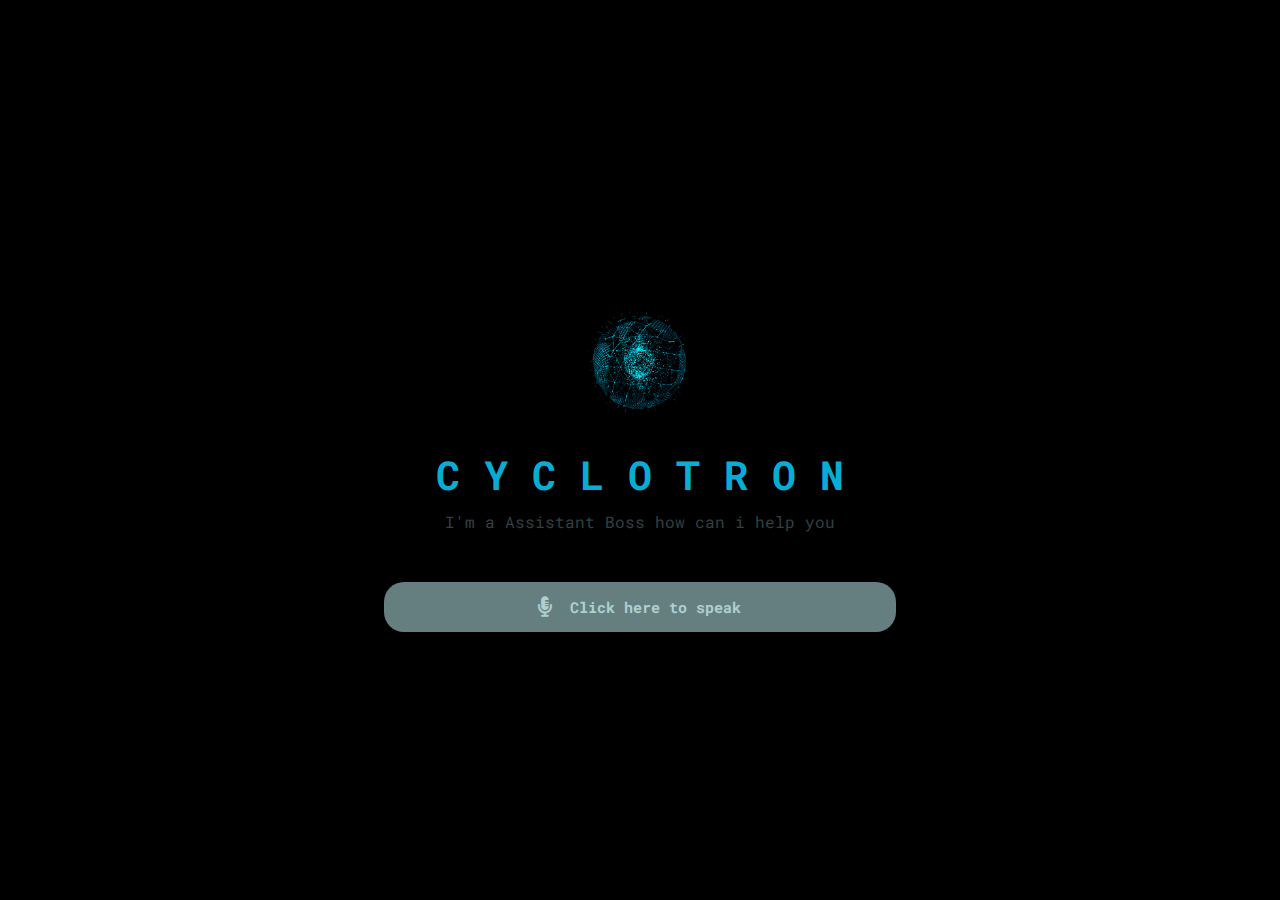
==== vitual/index.html @ ae64ce6c "Add files via upload" ====
<!DOCTYPE html>
<html lang="en">

<head>
    <meta charset="UTF-8">
    <meta http-equiv="X-UA-Compatible" content="IE=edge">
    <meta name="viewport" content="width=device-width, initial-scale=1.0">
    <title>Cyclotron - Virtual Assistant</title>
     
    <!---- CSS Linkage ------>
    <link rel="stylesheet" href="style.css">
    <link rel="icon" type="image/x-icon" href="https://i.gifer.com/QWsX.gif">
    <!---- Font Awesome Cdn Linkage ------>
    <link rel="stylesheet" href="https://cdnjs.cloudflare.com/ajax/libs/font-awesome/5.15.3/css/all.min.css">

</head>

<body>
    <section class="main">
        <div class="image-container">
            <div class="image">
                <img src="vi.gif" alt="image">
            </div>
            <h1>C Y C L O T R O N</h1>
            <p>I'm a Assistant Boss how can i help you</p>
        </div>
        <div class="input">
            <button class="talk"><i class="fas fa-microphone-alt"></i></button>
            <h1 class="content"> Click here to speak</h1>
        </div>
    </section>

    <!------- Js Linkage --------->
    <script src="app.js"></script>
</body>

</html>
---- vitual/style.css ----
@import url("https://fonts.googleapis.com/css2?family=Roboto+Mono:wght@100;200;300;400;500;600;700&display=swap");

* {
  margin: 0;
  padding: 0;
  box-sizing: border-box;
  font-family: "Roboto Mono", monospace;
}

.main {
  min-height: 100vh;
  position: relative;
  width: 100%;
  background: #000;
  display: flex;
  flex-direction: column;
  align-items: center;
  justify-content: center;
}

.main .image-container {
  padding: 10px;
}

.main .image-container .image {
  width: 100%;
  display: flex;
  align-items: center;
  justify-content: center;
}

.main .image-container .image img {
  width: 170px;
  align-items: center;
}

.main .image-container h1 {
  color: #08add6;
  text-align: center;
  margin-bottom: 10px;
  font-size: 40px;
}

.main .image-container p {
  color: #324042;
  text-align: center;
  margin-bottom: 40px;
}

.main .input {
  display: flex;
  justify-content: center;
  align-items: center;
  width: 40vw;
  height: 50px;
  border-radius: 20px;
  background: rgb(202 253 255 / 50%);
}

.main .input .talk {
  background: transparent;
  outline: none;
  border: none;
  width: 50px;
  height: 50px;
  display: flex;
  justify-content: center;
  align-items: center;
  font-size: 15px;
  cursor: pointer;
}

.main .input .talk i {
  font-size: 20px;
  color: #aed0d0;
}

.main .input .content {
  color: #aed0d0;
  font-size: 15px;
  margin-right: 20px;
}
@media only screen and (max-width: 600px) {
  .main .image-container h1 {
    font-size: 30px;
  }
}
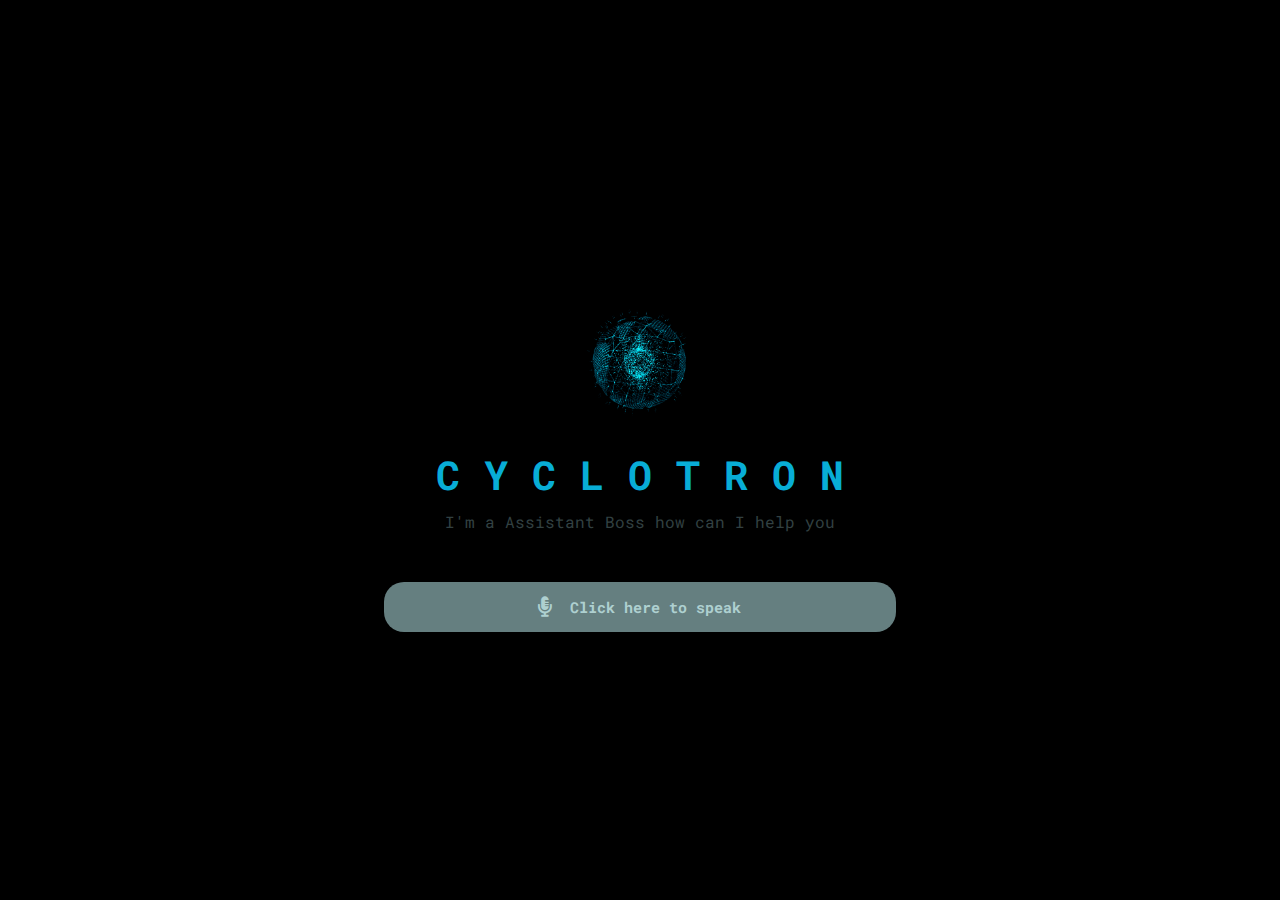
==== commit 0dcc0bb0: "Update index.html" ====
--- a/vitual/index.html
+++ b/vitual/index.html
@@ -22,7 +22,7 @@
                 <img src="vi.gif" alt="image">
             </div>
             <h1>C Y C L O T R O N</h1>
-            <p>I'm a Assistant Boss how can i help you</p>
+            <p>I'm a Assistant Boss how can I help you</p>
         </div>
         <div class="input">
             <button class="talk"><i class="fas fa-microphone-alt"></i></button>
@@ -34,4 +34,4 @@
     <script src="app.js"></script>
 </body>
 
-</html>+</html>
